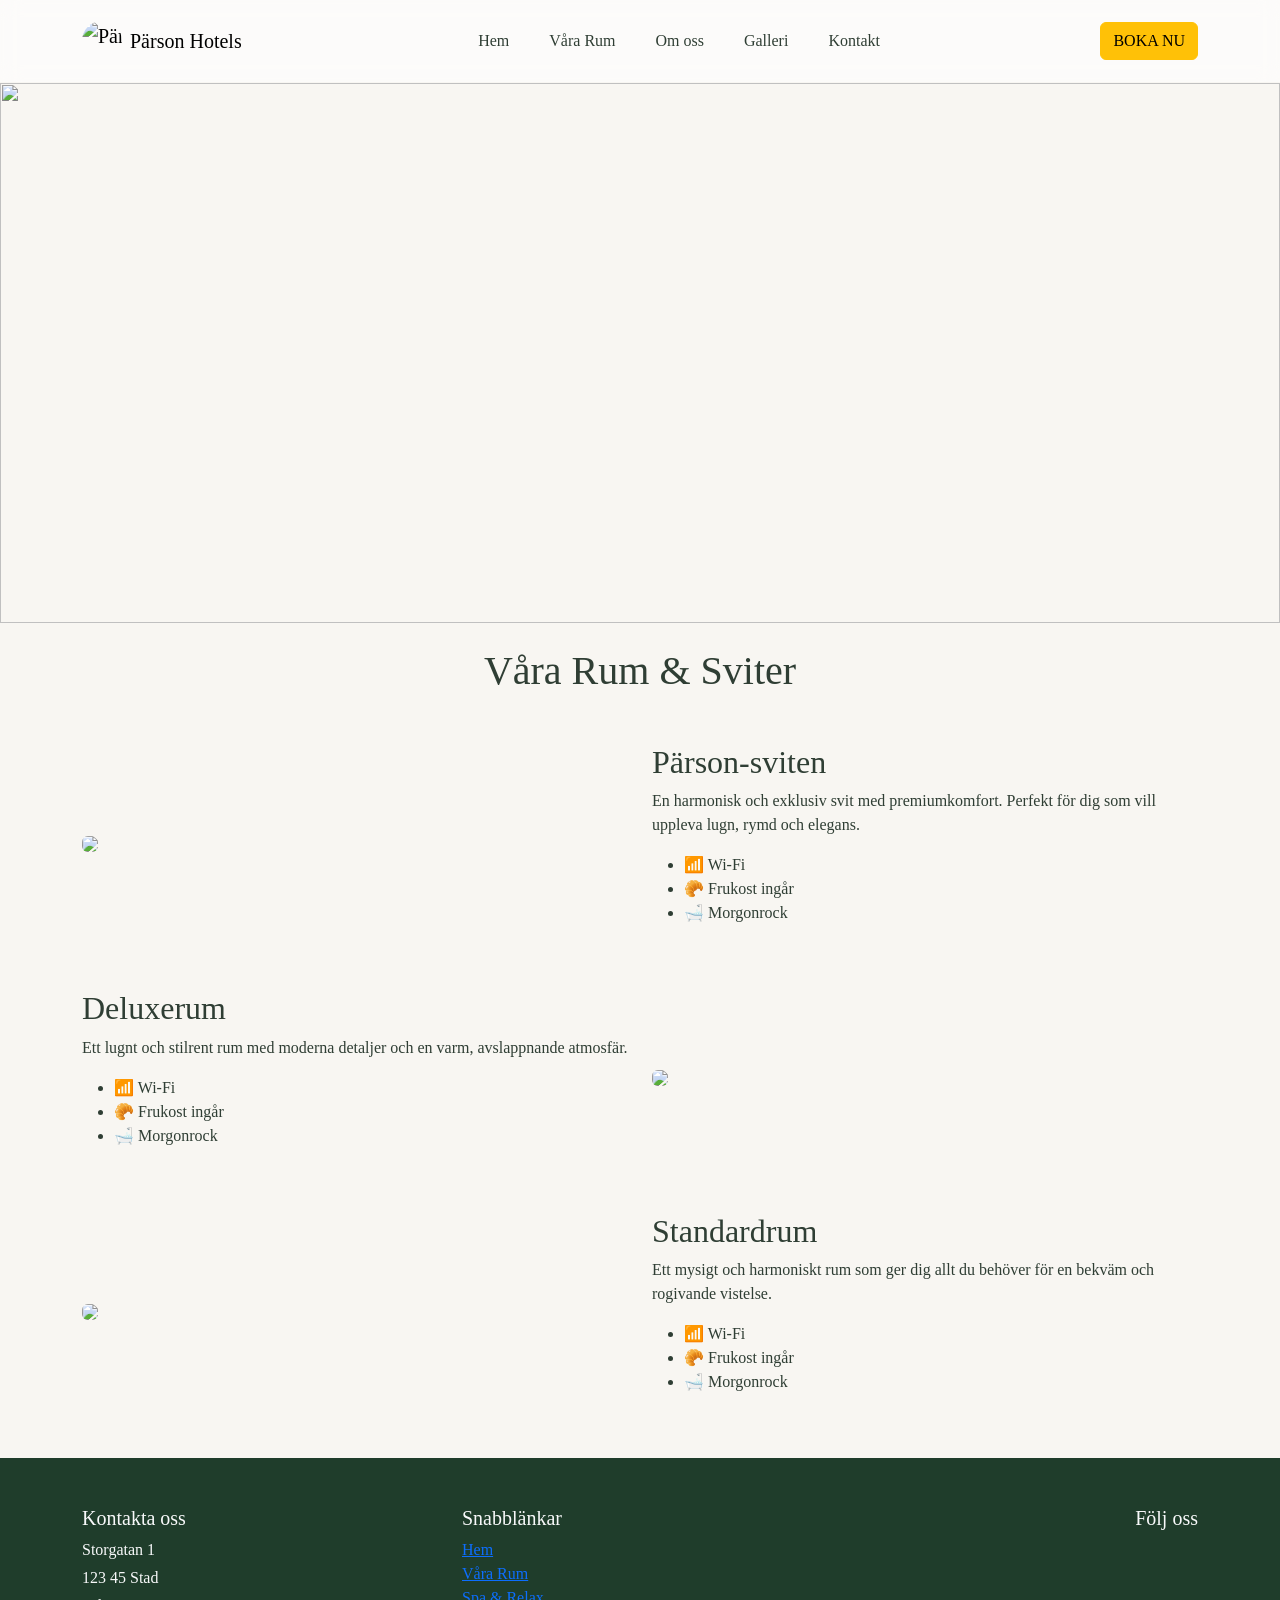
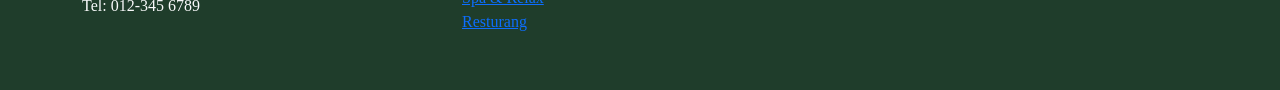
==== galleri.html @ 9113facb "klar" ====
<!DOCTYPE html>
<html lang="sv">

<head>
    <meta charset="UTF-8">
    <meta name="viewport" content="width=device-width, initial-scale=1.0">
    <title>Grund HTML-sida</title>
    <!-- Bootstrap CSS -->
    <link href="https://cdn.jsdelivr.net/npm/bootstrap@5.3.3/dist/css/bootstrap.min.css" rel="stylesheet">
    <!-- Egen CSS -->
    <link rel="stylesheet" href="style.css">
</head>

<body>

   
    <header >
       
    </header>


    <!-- MAIN -->
    <main>

        <!-- HERO -->
        <section class="text-center">
            <img src="https://images.trvl-media.com/lodging/6000000/5530000/5526600/5526562/58fb02b8_y.jpg"
                class="img-fluid w-100" style="height:60vh; object-fit:cover;">
            <h1 class="mt-4">Våra Rum & Sviter</h1>
        </section>


        <!-- RUM 1 -->
        <section class="container my-5">
            <div class="row align-items-center">

                <div class="col-md-6">
                    <img src="https://www.elite.se/globalassets/images/hotell/lulea/elite-stadshotellet/rum/s2d---suite/llaesl_s2d_7.jpg"
                        class="img-fluid rounded">
                </div>

                <div class="col-md-6">
                    <h2>Pärson-sviten</h2>
                    <p>En harmonisk och exklusiv svit med premiumkomfort. Perfekt för dig som vill uppleva lugn, rymd och elegans.</p>

                    <ul>
                        <li>📶 Wi-Fi</li>
                        <li>🥐 Frukost ingår</li>
                        <li>🛁 Morgonrock</li>
                    </ul>

                    
                </div>

            </div>
        </section>


        <!-- RUM 2 -->
        <section class="container my-5">
            <div class="row align-items-center">

                <div class="col-md-6 order-md-2">
                    <img src="https://www.oceanohotel.com/wp-content/uploads/2017/03/El-Oceano-Hotel-2017-Holiday-Season-Newly-Renovated-Accommodation-Gallery-02-500x262.jpg"
                        class="img-fluid rounded">
                </div>

                <div class="col-md-6 order-md-1">
                    <h2>Deluxerum</h2>
                    <p>Ett lugnt och stilrent rum med moderna detaljer och en varm, avslappnande atmosfär.</p>

                    <ul>
                        <li>📶 Wi-Fi</li>
                        <li>🥐 Frukost ingår</li>
                        <li>🛁 Morgonrock</li>
                    </ul>

                   
                </div>

            </div>
        </section>


        <!-- RUM 3 -->
        <section class="container my-5">
            <div class="row align-items-center">

                <div class="col-md-6">
                    <img src="https://images.trvl-media.com/lodging/6000000/5530000/5526600/5526562/58fb02b8_y.jpg"
                        class="img-fluid rounded">
                </div>

                <div class="col-md-6">
                    <h2>Standardrum</h2>
                    <p>Ett mysigt och harmoniskt rum som ger dig allt du behöver för en bekväm och rogivande vistelse.</p>

                    <ul>
                        <li>📶 Wi-Fi</li>
                        <li>🥐 Frukost ingår</li>
                        <li>🛁 Morgonrock</li>
                    </ul>

                   
                </div>

            </div>
        </section>

    </main>


    <!-- FOOTER -->
  
 <footer  style="background:#1f3d2b;" class="text-light pt-5 pb-3">
<div class="container">
<div class="row text-center text-md-start">

    
      <div class="col-md-4 mb-4">
        <h5>Kontakta oss</h5>
        <p class="mb-1">Storgatan 1</p>
        <p class="mb-1">123 45 Stad</p>
        <p>Tel: 012-345 6789</p>
      </div>

      
      <div class="col-md-4 mb-4">
        <h5>Snabblänkar</h5>
        <ul class="list-unstyled">
          <li><a href="index.html" class="footer-link">Hem</a></li>
          <li><a href="rum.html" class="footer-link">Våra Rum</a></li>
          <li><a href="#" class="footer-link">Spa & Relax</a></li>
          <li><a href="Resturang.html" class="footer-link">Resturang</a></li>
        </ul>
      </div>

      
      <div class="col-md-4 mb-4 text-md-end">
        <h5>Följ oss</h5>
        
      </div>

    </div>
 </footer>

</body>

<!-- Bootstrap JS -->
<script src="https://cdn.jsdelivr.net/npm/bootstrap@5.3.3/dist/js/bootstrap.bundle.min.js"></script>

<!-- Egen JS -->
<script src="init.js"></script>

</html>
---- style.css ----
header{
    height: 83px;
    background: rgba(255, 255, 255, 0.6) !
}

.booking-box{
    background: white;
    padding: 20px;
    border-radius: 20px;
  
 z-index: 100;
}

body{
background:#f8f6f2; 
font-family: 'Georgia', serif;
color:#2f3e34; 
}

.navbar{
background:rgba(255,255,255,0.6) !important;
backdrop-filter: blur(10px);
position:absolute;
width:100%;
z-index:10;
}

.navbar .nav-link{
color:#2f3e34 !important;
font-weight:500;
}

.navbar .nav-link:hover{
color:#d5b565 !important;
z-index: 100;
}


.logo{
height:40px;
border-radius:50%;
z-index: 100;
}


.boka-btn{
background:#d5b565;
color:white;
border:none;
padding:10px 20px;
border-radius:30px;
z-index: 100;
}

.boka-btn:hover{
background:#b8964f;
z-index: 100;
}

.mt{
margin-top: 20px;
color: rgb(0, 0, 0);
}


.footer{
background-color:rgba(27, 70, 39, 0.6) ;   }


.map-section {
  background: #f8f5f2; 
  padding: 50px 0;
}

.map-container {
  width: 100%;
  max-width: 100% ;
  margin: 0 auto;
}

.map-image {
  height: 300px;
  object-fit: cover;

  border: 5px solid rgba(247, 231, 10, 0.4); /* tunn guldram */
  border-radius: 8px;

  box-shadow: 0 10px 30px rgba(0,0,0,0.15); /* svävande effekt */
}
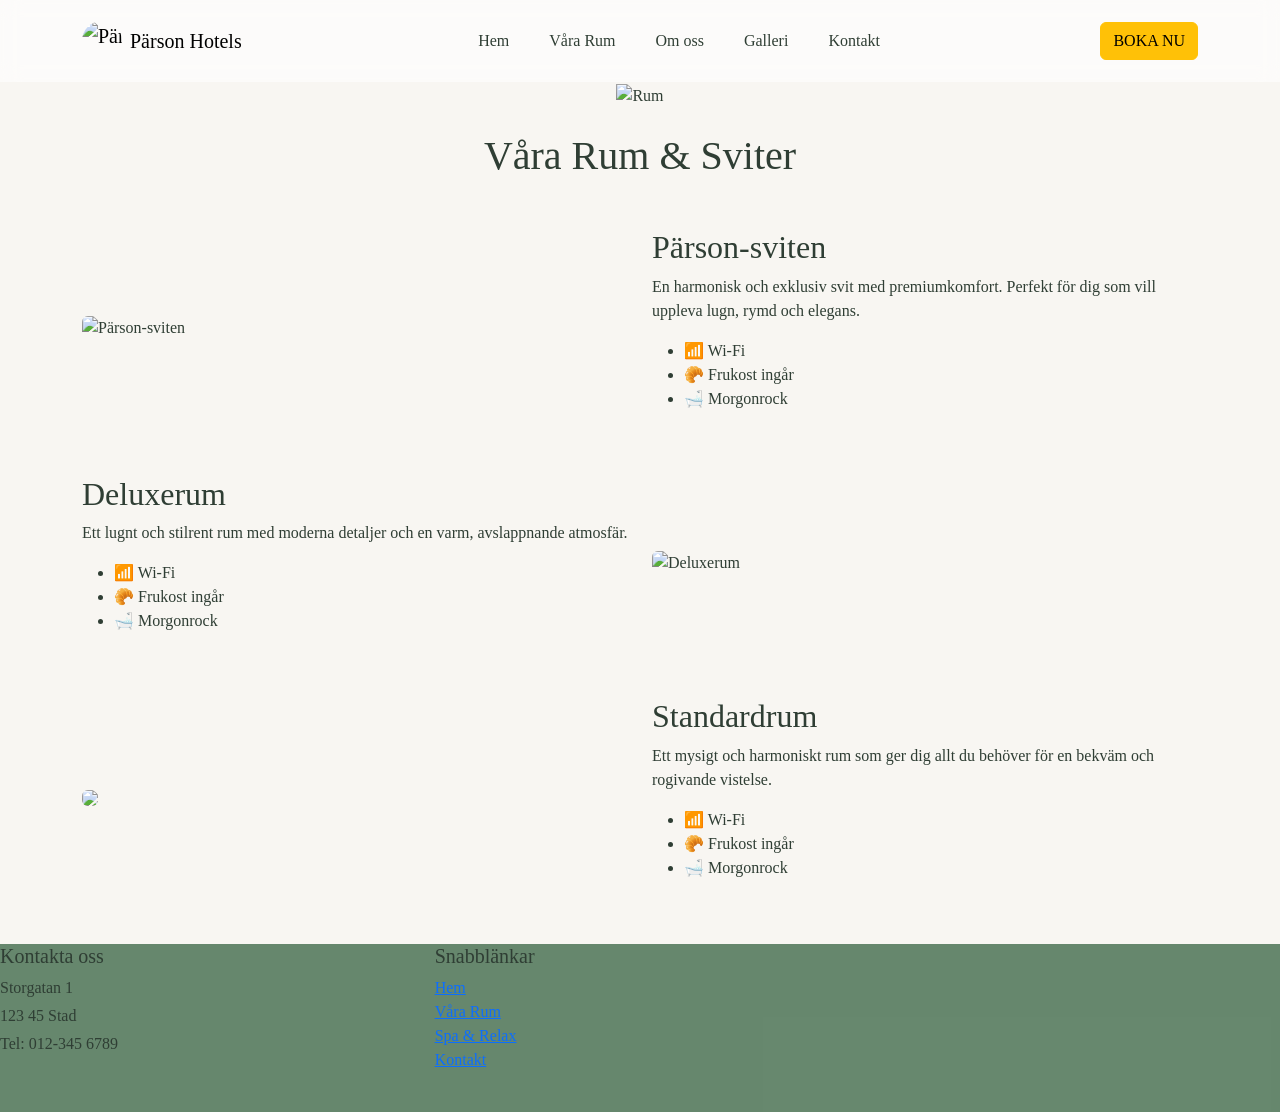
==== commit ccaa40e5: "Uppdaterat" ====
--- a/galleri.html
+++ b/galleri.html
@@ -5,7 +5,7 @@
 <head>
     <meta charset="UTF-8">
     <meta name="viewport" content="width=device-width, initial-scale=1.0">
-    <title>Grund HTML-sida</title>
+    <title>Galleri - Pärson Hotels</title>
     <!-- Bootstrap CSS -->
     <link href="https://cdn.jsdelivr.net/npm/bootstrap@5.3.3/dist/css/bootstrap.min.css" rel="stylesheet">
     <!-- Egen CSS -->
@@ -25,7 +25,7 @@
 
         <!-- HERO -->
         <section class="text-center">
-            <img src="https://images.trvl-media.com/lodging/6000000/5530000/5526600/5526562/58fb02b8_y.jpg"
+            <img src="https://images.trvl-media.com/lodging/6000000/5530000/5526600/5526562/58fb02b8_y.jpg" alt="Rum"
                 class="img-fluid w-100" style="height:60vh; object-fit:cover;">
             <h1 class="mt-4">Våra Rum & Sviter</h1>
         </section>
@@ -36,7 +36,7 @@
             <div class="row align-items-center">
 
                 <div class="col-md-6">
-                    <img src="https://www.elite.se/globalassets/images/hotell/lulea/elite-stadshotellet/rum/s2d---suite/llaesl_s2d_7.jpg"
+                    <img src="https://www.elite.se/globalassets/images/hotell/lulea/elite-stadshotellet/rum/s2d---suite/llaesl_s2d_7.jpg" alt="Pärson-sviten"
                         class="img-fluid rounded">
                 </div>
 
@@ -62,7 +62,7 @@
             <div class="row align-items-center">
 
                 <div class="col-md-6 order-md-2">
-                    <img src="https://www.oceanohotel.com/wp-content/uploads/2017/03/El-Oceano-Hotel-2017-Holiday-Season-Newly-Renovated-Accommodation-Gallery-02-500x262.jpg"
+                    <img src="https://www.sodertuna.se/wp-content/uploads/sites/3/2025/04/hotellrum-43-1024x683.jpg" alt="Deluxerum"
                         class="img-fluid rounded">
                 </div>
 
@@ -113,37 +113,7 @@
 
     <!-- FOOTER -->
   
- <footer  style="background:#1f3d2b;" class="text-light pt-5 pb-3">
-<div class="container">
-<div class="row text-center text-md-start">
-
-    
-      <div class="col-md-4 mb-4">
-        <h5>Kontakta oss</h5>
-        <p class="mb-1">Storgatan 1</p>
-        <p class="mb-1">123 45 Stad</p>
-        <p>Tel: 012-345 6789</p>
-      </div>
-
-      
-      <div class="col-md-4 mb-4">
-        <h5>Snabblänkar</h5>
-        <ul class="list-unstyled">
-          <li><a href="index.html" class="footer-link">Hem</a></li>
-          <li><a href="rum.html" class="footer-link">Våra Rum</a></li>
-          <li><a href="#" class="footer-link">Spa & Relax</a></li>
-          <li><a href="Resturang.html" class="footer-link">Resturang</a></li>
-        </ul>
-      </div>
-
-      
-      <div class="col-md-4 mb-4 text-md-end">
-        <h5>Följ oss</h5>
-        
-      </div>
-
-    </div>
- </footer>
+ <footer ></footer>
 
 </body>
 
--- a/style.css
+++ b/style.css
@@ -3,6 +3,9 @@
     background: rgba(255, 255, 255, 0.6) !
 }
 
+footer{
+    background:rgba(6, 63, 22, 0.6) ;
+}
 .booking-box{
     background: white;
     padding: 20px;
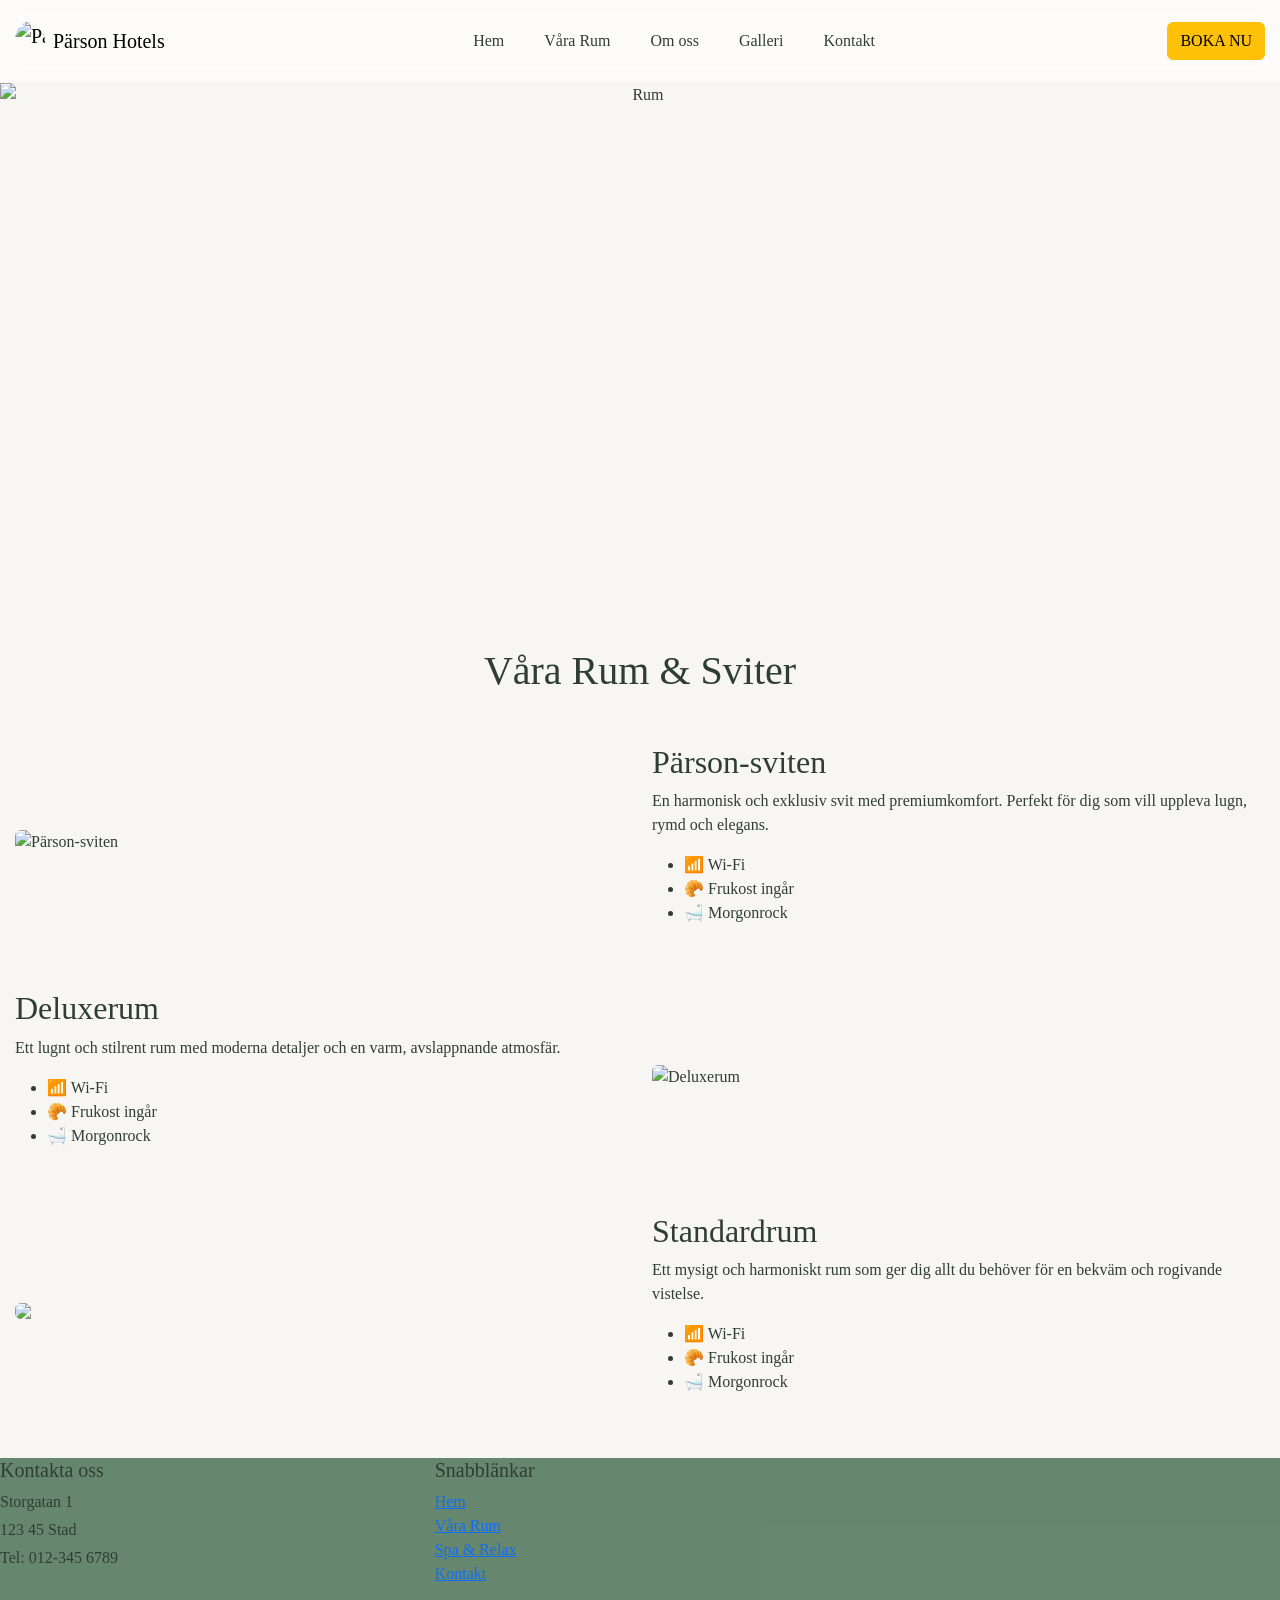
==== commit 260886d0: "geh jnjj" ====
--- a/galleri.html
+++ b/galleri.html
@@ -3,6 +3,8 @@
 <html lang="sv">
 
 <head>
+    <meta name="description"
+  content="Bilder från Pärson Hotels hotell rum.">
     <meta charset="UTF-8">
     <meta name="viewport" content="width=device-width, initial-scale=1.0">
     <title>Galleri - Pärson Hotels</title>
--- a/style.css
+++ b/style.css
@@ -1,6 +1,30 @@
 header{
     height: 83px;
     background: rgba(255, 255, 255, 0.6) !
+}
+
+img {
+  max-width: 100%;
+  height: auto;
+  display: block; /* Tar bort små glipor under bilder */
+}
+
+.position-absolute {
+    background-color: rgba(0, 0, 0, 0.4); /* Svart lager med 40% synlighet */
+    padding: 20px;
+    border-radius: 8px;
+}
+
+.container {
+  max-width: 100% !important;
+  width: 100% !important;
+  padding-left: 15px; /* Behåll lite luft vid kanterna om du vill */
+  padding-right: 15px;
+}
+
+html, body {
+  width: 100%;
+  overflow-x: hidden; /* Förhindrar att man kan scrolla i sidled */
 }
 
 footer{
@@ -89,4 +113,17 @@
   border-radius: 8px;
 
   box-shadow: 0 10px 30px rgba(0,0,0,0.15); /* svävande effekt */
+}
+.img-fluid.rounded-circle {
+  width: 150px; /* Maxstorlek på desktop */
+  height: 150px;
+  object-fit: cover;
+}
+
+/* På små skärmar (t.ex. Samsung/mobiler) gör vi dem mindre */
+@media (max-width: 576px) {
+  .img-fluid.rounded-circle {
+    width: 80px; 
+    height: 80px;
+  }
 }
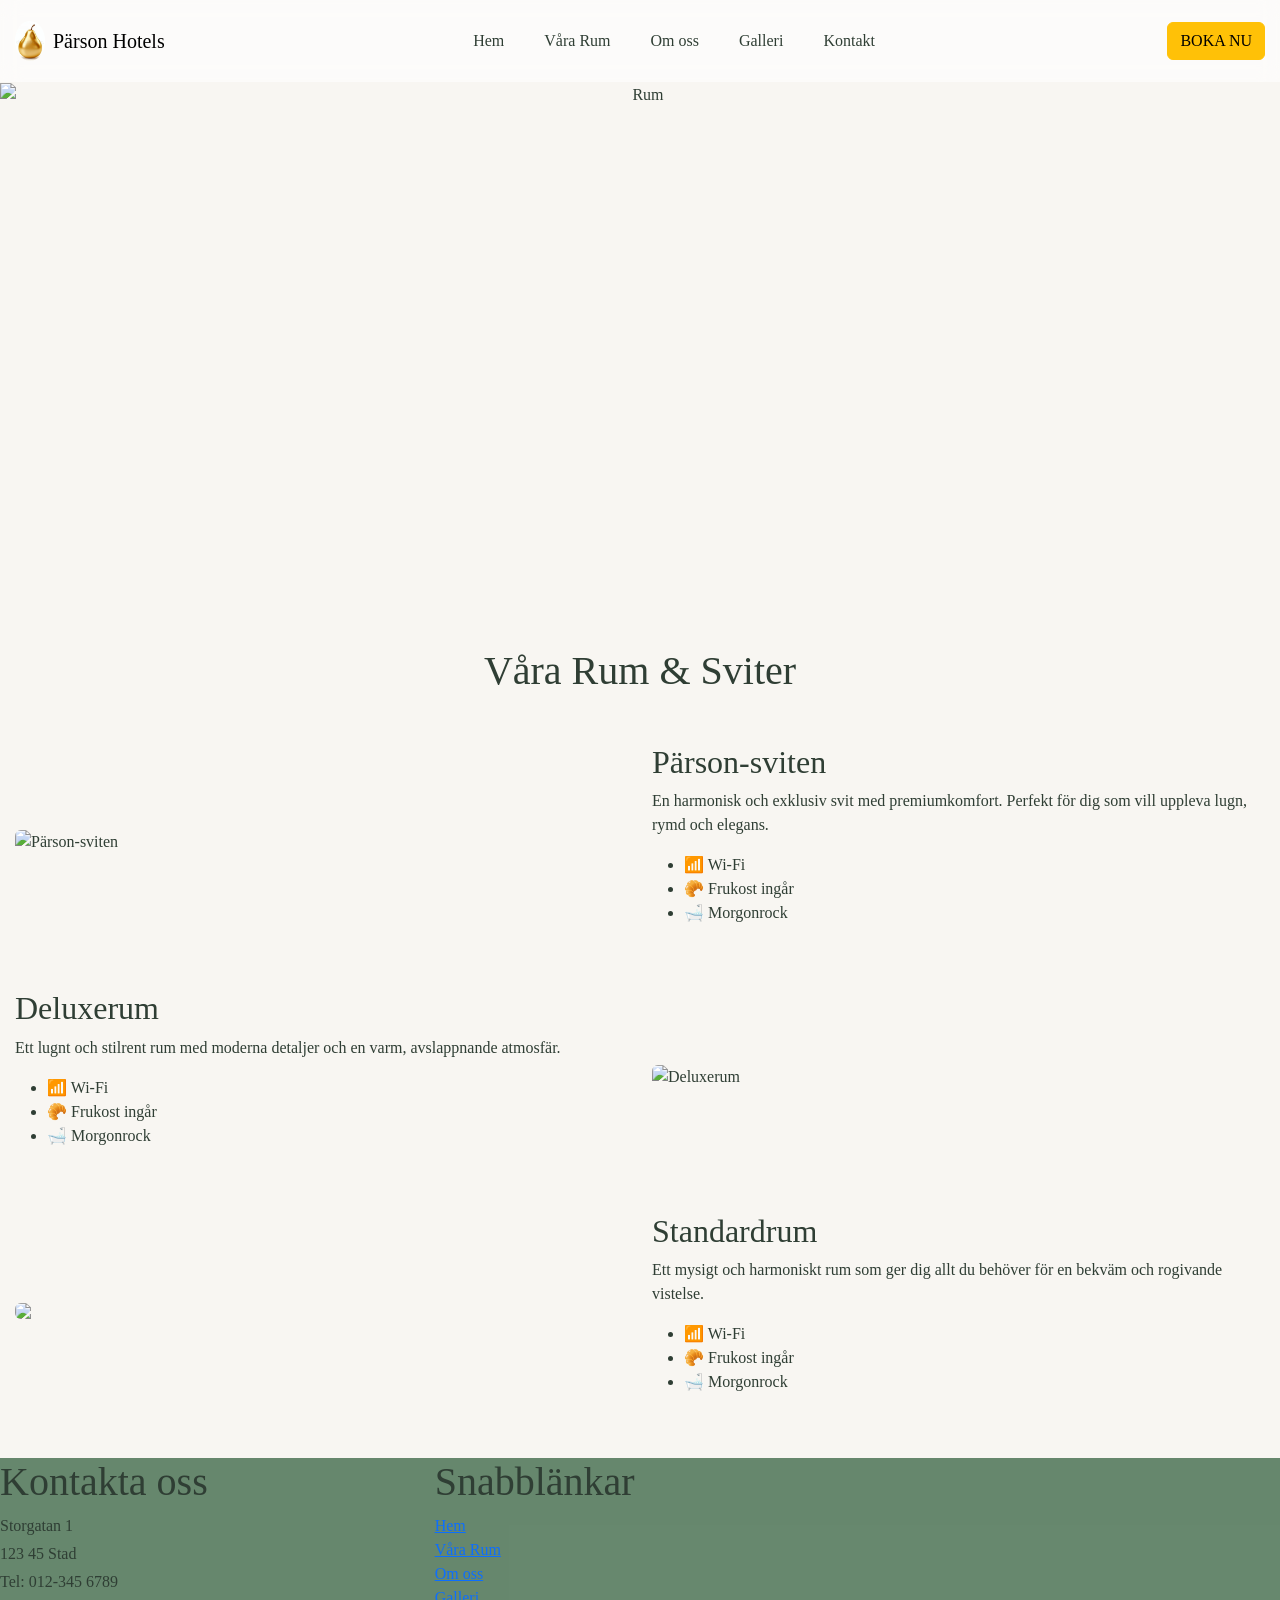
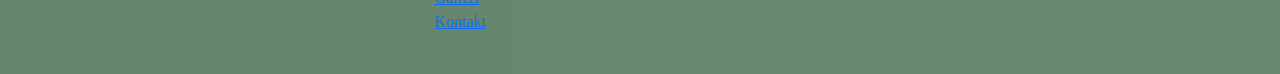
==== commit 726239d3: "fcmnsdvmn" ====
--- a/galleri.html
+++ b/galleri.html
@@ -12,6 +12,10 @@
     <link href="https://cdn.jsdelivr.net/npm/bootstrap@5.3.3/dist/css/bootstrap.min.css" rel="stylesheet">
     <!-- Egen CSS -->
     <link rel="stylesheet" href="style.css">
+    <script src="init.js"></script>
+  <script src="https://cdn.jsdelivr.net/npm/bootstrap@5.3.8/dist/js/bootstrap.bundle.min.js"
+    integrity="sha384-FKyoEForCGlyvwx9Hj09JcYn3nv7wiPVlz7YYwJrWVcXK/BmnVDxM+D2scQbITxI"
+    crossorigin="anonymous"></script>
 </head>
 
 <body>
